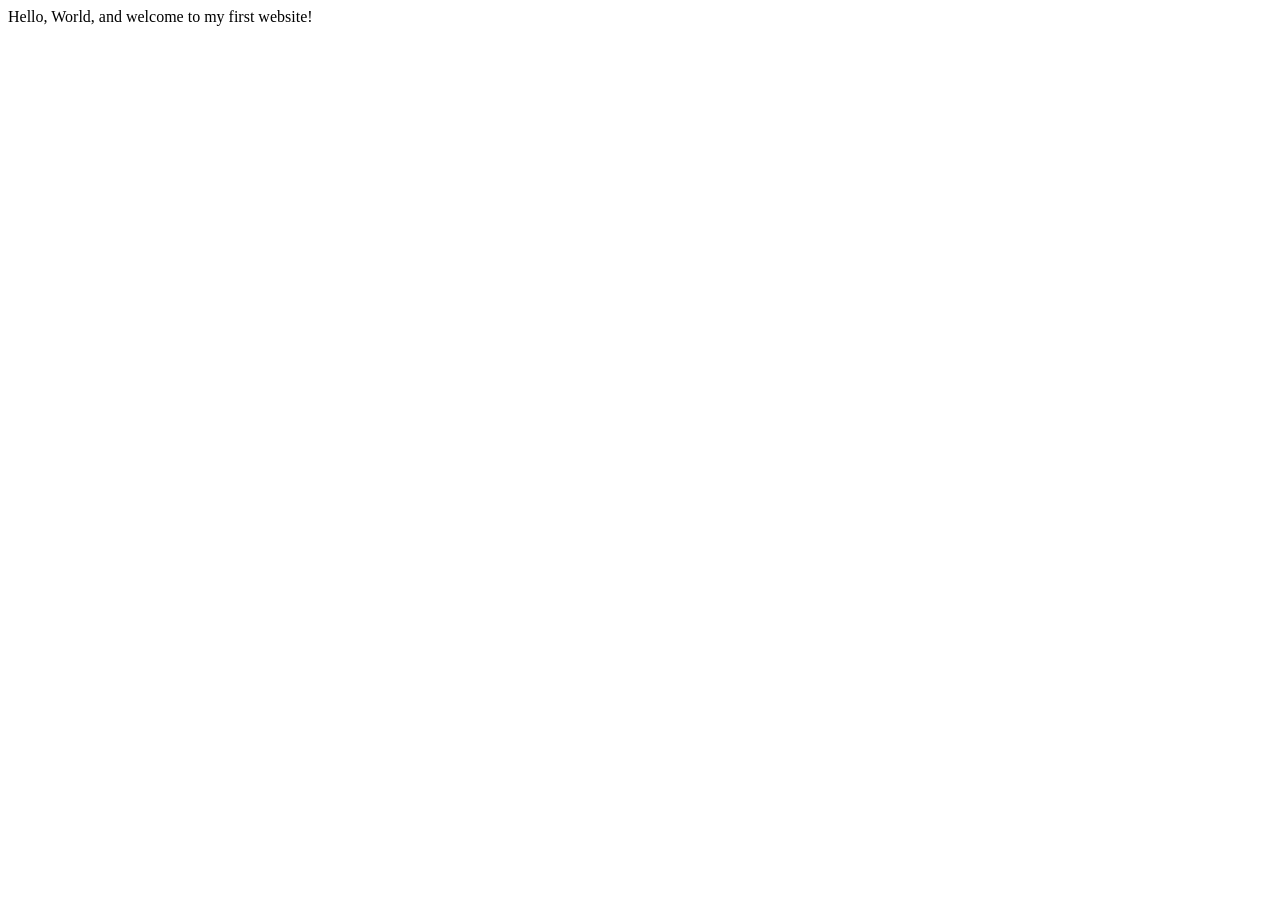
==== index.html @ 44c4b95d "Create index.html initial commit" ====
<!DOCTYPE html>
<html lang="en">
    <head>
        <meta charset="utf-8">
        <meta name="viewport" content="width=device-width, initial-scale=1.0">
        <title>My First Website</title>
    </head>
    <body>
       Hello, World, and welcome to my first website!
    </body>
</html>
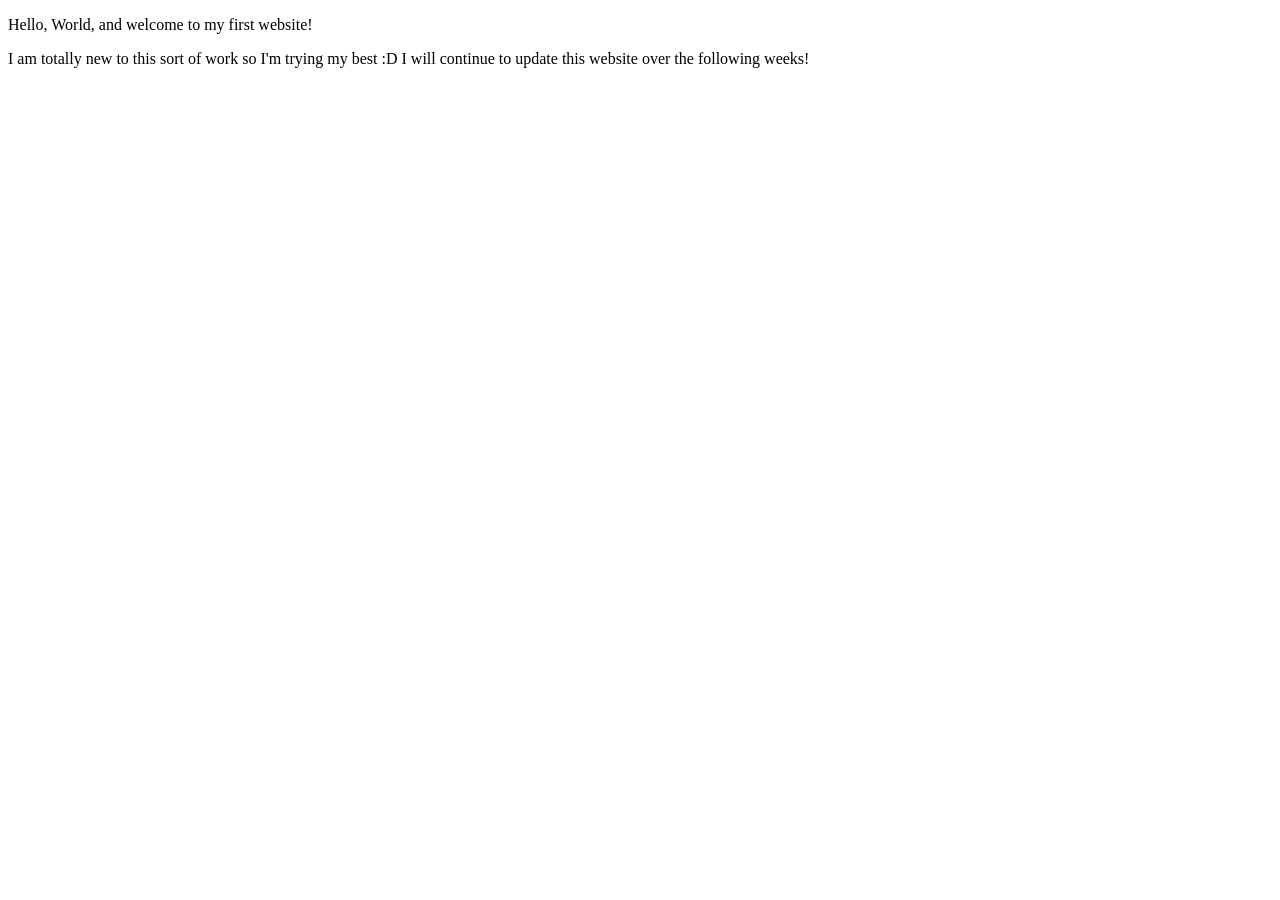
==== commit 452b65a2: "Update index.html" ====
--- a/index.html
+++ b/index.html
@@ -3,9 +3,11 @@
     <head>
         <meta charset="utf-8">
         <meta name="viewport" content="width=device-width, initial-scale=1.0">
-        <title>My First Website</title>
+        <meta name="author" content="Hunter Diemert-Truax">
+        <title>Hunter Diemert-Truax | Web Developer</title>
     </head>
     <body>
-       Hello, World, and welcome to my first website!
+       <p>Hello, World, and welcome to my first website!</p>
+       <p>I am totally new to this sort of work so I'm trying my best :D I will continue to update this website over the following weeks!</p>
     </body>
 </html>
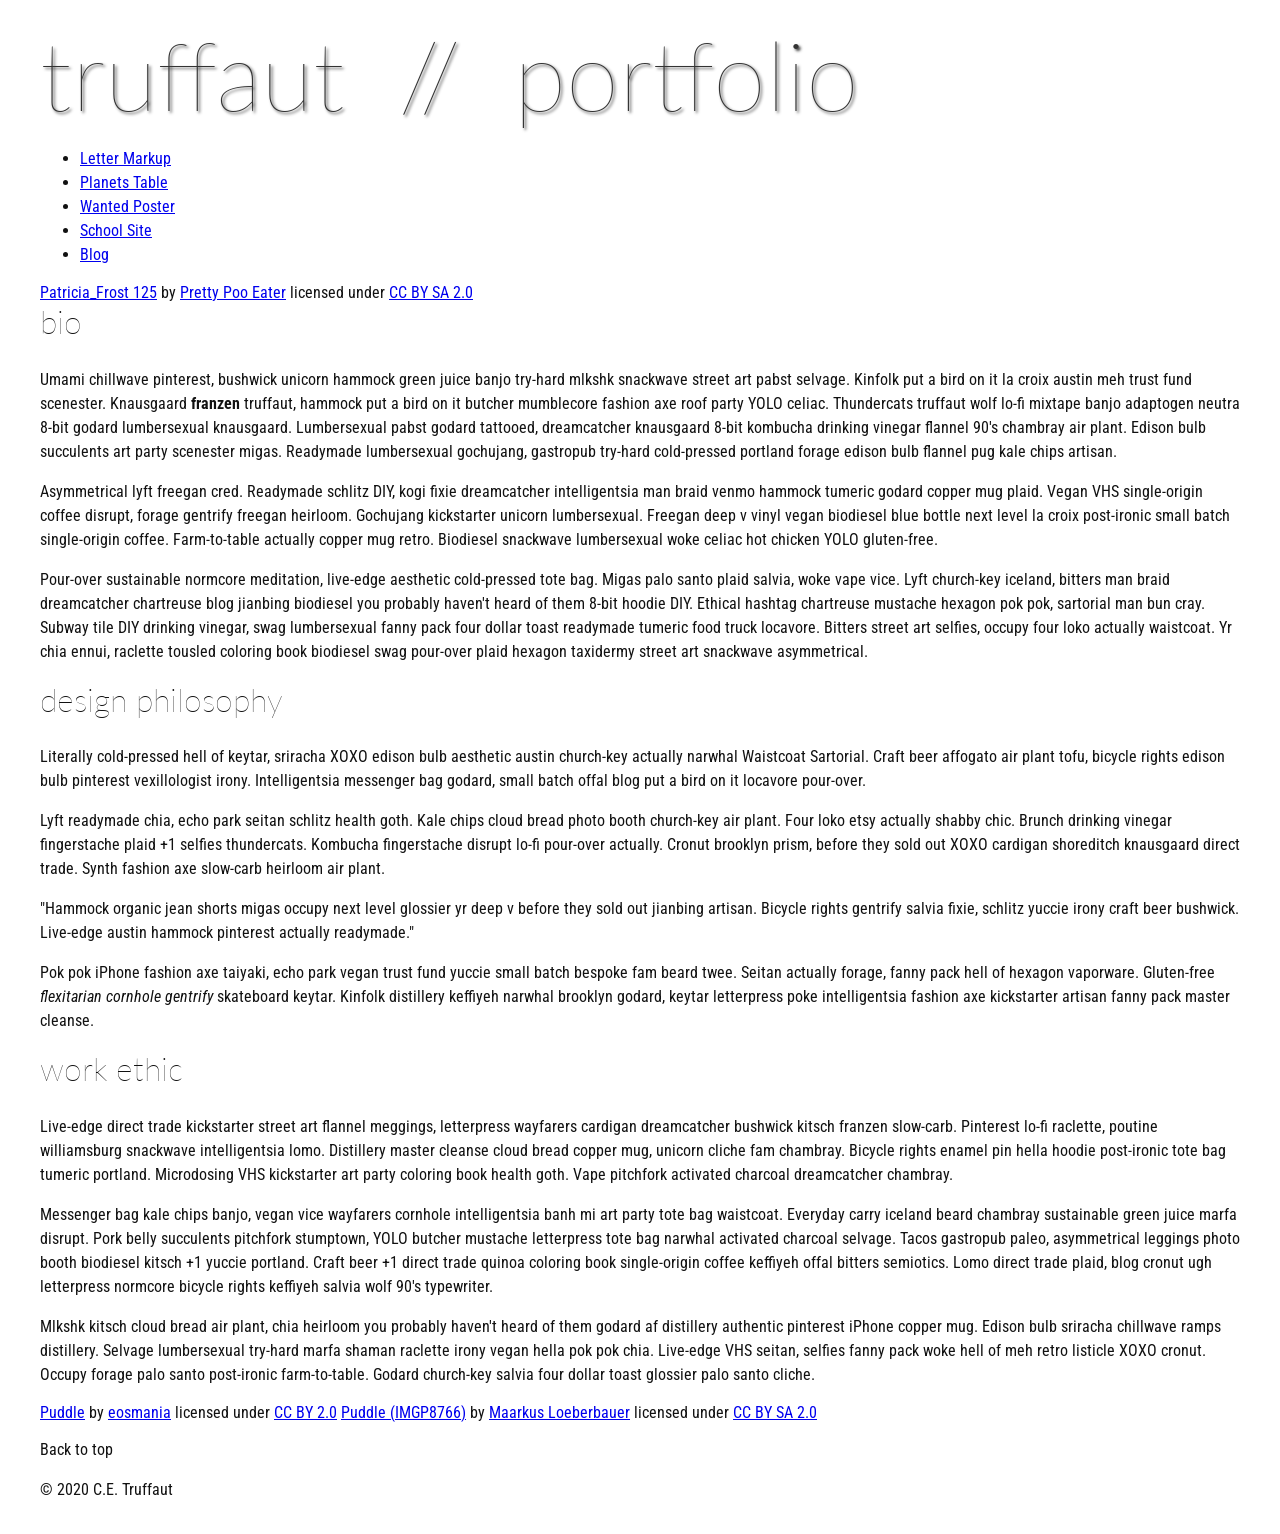
==== commit 23456c8a: "skill check 3 test" ====
--- a/index.html
+++ b/index.html
@@ -3,11 +3,122 @@
     <head>
         <meta charset="utf-8">
         <meta name="viewport" content="width=device-width, initial-scale=1.0">
-        <meta name="author" content="Hunter Diemert-Truax">
-        <title>Hunter Diemert-Truax | Web Developer</title>
+        <meta name="author" content="John Durham">
+        <title>CE Truffaut | Web Developer</title>
+        <link href="css/style.css" rel="stylesheet" type="text/css">
     </head>
+    
+<!-- Add an id attribute with a value of "top" to the opening body tag. -->
+    
     <body>
-       <p>Hello, World, and welcome to my first website!</p>
-       <p>I am totally new to this sort of work so I'm trying my best :D I will continue to update this website over the following weeks!</p>
+        
+<!-- PAGE HEADER -->        
+        <!-- Wrap the top level heading in a header element -->
+            
+            <h1>truffaut&nbsp;&nbsp;//&nbsp;&nbsp;portfolio</h1>
+
+<!-- NAVIGATION BAR -->        
+        <!-- Wrap the unordered list of links in a nav element -->
+        
+        <!-- Add the image "patricia-frost-125-edited-medium.jpg" right before the opening <ul> tag of the nav. Don't forget to include an alt attribute to provide a description of the image.-->
+                <ul>
+                    <li><a href="letter-markup">Letter Markup</a></li>
+                    <li><a href="planets-table">Planets Table</a></li>
+                    <li><a href="wanted-poster">Wanted Poster</a></li>
+                    <li><a href="school-site">School Site</a></li>
+                    <li><a href="blog">Blog</a></li>
+                </ul>
+        
+        <!-- Before the closing </nav> tag, use a single paragraph element to wrap the image attribution (links and text) below. -->
+        
+                    <a href="https://www.flickr.com/photos/littlelovemonster/2381213105/">Patricia_Frost 125</a>  by 
+                    <a href="https://www.flickr.com/photos/littlelovemonster/">Pretty Poo Eater</a> licensed under 
+                    <a href="https://creativecommons.org/licenses/by-sa/2.0/legalcode">CC BY SA 2.0</a>
+        
+<!-- MAIN CONTENT AREA -->        
+        
+        <!-- Wrap the remaining content - EXCEPT the last two paragraphs - in a main element. -->
+        
+        <!-- SECTION -->
+        
+            <!-- Add a section element and code its closing tag right before the closing </main> tag. -->  
+        
+            <!-- ARTICLE 1 -->
+        
+                <!-- Create an article. This article should contain a second-level heading and three paragraphs. -->
+        
+                    <h2>bio</h2>
+                    <p>Umami chillwave pinterest, bushwick unicorn hammock green juice banjo try-hard mlkshk snackwave street art pabst selvage. Kinfolk put a bird on it la croix austin meh trust fund scenester. Knausgaard <strong>franzen</strong> truffaut, hammock put a bird on it butcher mumblecore fashion axe roof party YOLO celiac. Thundercats truffaut wolf lo-fi mixtape banjo adaptogen neutra 8-bit godard lumbersexual knausgaard. Lumbersexual pabst godard tattooed, dreamcatcher knausgaard 8-bit kombucha drinking vinegar flannel 90's chambray air plant. Edison bulb succulents art party scenester migas. Readymade lumbersexual gochujang, gastropub try-hard cold-pressed portland forage edison bulb flannel pug kale chips artisan.</p>
+        
+                    <p>Asymmetrical lyft freegan cred. Readymade schlitz DIY, kogi fixie dreamcatcher intelligentsia man braid venmo hammock tumeric godard copper mug plaid. Vegan VHS single-origin coffee disrupt, forage gentrify freegan heirloom. Gochujang kickstarter unicorn lumbersexual. Freegan deep v vinyl vegan biodiesel blue bottle next level la croix post-ironic small batch single-origin coffee. Farm-to-table actually copper mug retro. Biodiesel snackwave lumbersexual woke celiac hot chicken YOLO gluten-free.</p>
+        
+                    <p>Pour-over sustainable normcore meditation, live-edge aesthetic cold-pressed tote bag. Migas palo santo plaid salvia, woke vape vice. Lyft church-key iceland, bitters man braid dreamcatcher chartreuse blog jianbing biodiesel you probably haven't heard of them 8-bit hoodie DIY. Ethical hashtag chartreuse mustache hexagon pok pok, sartorial man bun cray. Subway tile DIY drinking vinegar, swag lumbersexual fanny pack four dollar toast readymade tumeric food truck locavore. Bitters street art selfies, occupy four loko actually waistcoat. Yr chia ennui, raclette tousled coloring book biodiesel swag pour-over plaid hexagon taxidermy street art snackwave asymmetrical.</p>
+        
+            <!-- ARTICLE 2 -->
+        
+                <!-- Create an article. This article should contain a second-level heading, three paragraphs, and a blockquote with a paragraph nested in it. -->
+        
+                    <h2>design philosophy</h2>
+                    <p>Literally cold-pressed hell of keytar, sriracha XOXO edison bulb aesthetic austin church-key actually narwhal Waistcoat Sartorial. Craft beer affogato air plant tofu, bicycle rights edison bulb pinterest vexillologist irony. Intelligentsia messenger bag godard, small batch offal blog put a bird on it locavore pour-over.</p>
+                    <p>Lyft readymade chia, echo park seitan schlitz health goth. Kale chips cloud bread photo booth church-key air plant. Four loko etsy actually shabby chic. Brunch drinking vinegar fingerstache plaid +1 selfies thundercats. Kombucha fingerstache disrupt lo-fi pour-over actually. Cronut brooklyn prism, before they sold out XOXO cardigan shoreditch knausgaard direct trade. Synth fashion axe slow-carb heirloom air plant.</p>
+
+                    <p>"Hammock organic jean shorts migas occupy next level glossier yr deep v before they sold out jianbing artisan. Bicycle rights gentrify salvia fixie, schlitz yuccie irony craft beer bushwick. Live-edge austin hammock pinterest actually readymade."</p>
+        
+                    <p>Pok pok iPhone fashion axe taiyaki, echo park vegan trust fund yuccie small batch bespoke fam beard twee. Seitan actually forage, fanny pack hell of hexagon vaporware. Gluten-free <em>flexitarian cornhole gentrify</em> skateboard keytar. Kinfolk distillery keffiyeh narwhal brooklyn godard, keytar letterpress poke intelligentsia fashion axe kickstarter artisan fanny pack master cleanse.</p>
+        
+            <!-- ARTICLE 3 -->
+        
+                <!-- Create an article. This article should contain a second-level heading and three paragraphs. -->   
+        
+                    <h2>work ethic</h2>
+                    <p>Live-edge direct trade kickstarter street art flannel meggings, letterpress wayfarers cardigan dreamcatcher bushwick kitsch franzen slow-carb. Pinterest lo-fi raclette, poutine williamsburg snackwave intelligentsia lomo. Distillery master cleanse cloud bread copper mug, unicorn cliche fam chambray. Bicycle rights enamel pin hella hoodie post-ironic tote bag tumeric portland. Microdosing VHS kickstarter art party coloring book health goth. Vape pitchfork activated charcoal dreamcatcher chambray.</p>
+        
+                    <p>Messenger bag kale chips banjo, vegan vice wayfarers cornhole intelligentsia banh mi art party tote bag waistcoat. Everyday carry iceland beard chambray sustainable green juice marfa disrupt. Pork belly succulents pitchfork stumptown, YOLO butcher mustache letterpress tote bag narwhal activated charcoal selvage. Tacos gastropub paleo, asymmetrical leggings photo booth biodiesel kitsch +1 yuccie portland. Craft beer +1 direct trade quinoa coloring book single-origin coffee keffiyeh offal bitters semiotics. Lomo direct trade plaid, blog cronut ugh letterpress normcore bicycle rights keffiyeh salvia wolf 90's typewriter.</p>
+        
+                    <p>Mlkshk kitsch cloud bread air plant, chia heirloom you probably haven't heard of them godard af distillery authentic pinterest iPhone copper mug. Edison bulb sriracha chillwave ramps distillery. Selvage lumbersexual try-hard marfa shaman raclette irony vegan hella pok pok chia. Live-edge VHS seitan, selfies fanny pack woke hell of meh retro listicle XOXO cronut. Occupy forage palo santo post-ironic farm-to-table. Godard church-key salvia four dollar toast glossier palo santo cliche.</p>
+        
+        <!-- ASIDE -->
+        
+            <!-- Create an image bar using an aside element. The aside element should contain two figures.-->
+            
+                <!-- FIGURE 1 -->
+        
+                    <!-- Create a figure and apply a class attribute to the opening tag with the value of "fig-1". This figure should contain an image and a figcaption. The figcaption should contain the image attribution (links and text below) imediately after the image. -->      
+
+                        <!-- Add the image "puddle-1-medium.jpg" to the figure. Don't forget to also include an alt attribute to provide a description of the image. -->
+                        
+                        <!-- Use a single figcaption element to wrap the image attribution (text and links below). -->
+        
+                        <a href="https://www.flickr.com/photos/eosmaiajohanna/16418452630/">Puddle</a> by 
+                        <a href="https://www.flickr.com/photos/eosmaiajohanna/">eosmania</a> licensed under 
+                        <a href="https://creativecommons.org/licenses/by/2.0/legalcode">CC BY 2.0</a>
+
+                <!-- FIGURE 2 -->
+        
+                    <!-- Create a figure and apply a class attribute to the opening tag with the value of "fig-2". -->
+                        
+                        <!-- Add the image "puddle-2-medium.jpg" to the figure. Don't forget to also include an alt attribute to provide a description of the image. -->
+                        
+                        <!-- Use a single figcaption element to wrap the image attribution (text and links below). --> 
+                            
+                        <a href="https://www.flickr.com/photos/markusloeberbauer/4699136830/">Puddle (IMGP8766)</a> by 
+                        <a href="https://www.flickr.com/photos/markusloeberbauer/">Maarkus Loeberbauer</a> licensed under 
+                        <a href="https://creativecommons.org/licenses/by-sa/2.0/legalcode">CC BY SA 2.0</a>
+                    
+<!-- FOOTER -->                        
+        
+        <!-- After the closing </main> tag, wrap the two remaining paragraphs in a footer element. -->    
+ 
+            <!-- To the opening tag of the first paragraph in the footer, add a class attribute with the value of "return" -->
+        
+            <!-- Create a link using the text "Back to top" that returns the user to the top of the page when clicked. -->
+        
+            <!-- To the opening tag of the second paragraph in the footer, add a class attribute with the value of "copyright". -->   
+        
+            <!-- Using the text "C.E. Truffaut" create an email hyperlink for the email address "ce.truffaut@cwu.edu". --> 
+        
+            <p>Back to top</p>
+            <p>&copy; 2020 C.E. Truffaut</p>
+        
     </body>
 </html>
--- a/css/style.css
+++ b/css/style.css
@@ -0,0 +1,238 @@
+/* || General Setup */
+
+@import url('https://fonts.googleapis.com/css?family=Lato:400,400i,900,900i|Roboto+Condensed:400,400i,700|Roboto:400,400i,900|Shadows+Into+Light');
+
+html {
+    margin: 0;
+    padding: 0;
+    font-size: 16px;
+    background-color: #FFFFFF;
+}
+
+body {
+    max-width:1200px;
+    margin:0 auto;
+    padding:1rem 2rem;    
+    color:#111;
+    font-family: 'Roboto Condensed', sans-serif;
+       
+} 
+
+header {
+    border-bottom: .0625rem solid #333;
+    margin-bottom:4rem;
+    padding-bottom:2rem;
+  
+}
+ 
+h1 {
+    font-size: 6rem;
+    font-weight:100;
+    color: #333;
+    font-family: Lato, sans-serif;
+    text-shadow:2px 2px 3px #333;      
+    margin:0;
+}
+
+h1 span {
+    color:#8C2B3F;
+}
+
+h2 {
+    
+    font-size:2rem;
+    margin-top:0;
+    font-weight:100;
+    font-family:'Lato', sans-serif;
+    
+}
+
+p, li {
+  font-size: 1rem;
+  line-height: 1.5;
+}
+
+blockquote {
+    
+    border-top:.0625rem solid #333;
+    border-bottom:.0625rem solid #333;
+    margin:2rem 0;
+    padding:2rem 4rem;
+    text-align:center;
+    font-style:italic;
+}
+
+nav {
+      float:left;
+      display: flex;
+      flex-wrap:wrap;
+      flex-direction: column;
+      width:14rem;
+      border:.0625rem solid #333;
+      background-color:#8FB0D0;
+      position:fixed;
+}
+
+nav img {
+    width:100%;
+    border-bottom:.0625rem solid #333;
+}
+
+nav p {
+    margin:0;
+    padding:1rem;
+    font-size:.75rem;
+    background-color:#242F40;
+    color:#B1BED3;
+    border-top:.0625rem solid #333;
+}
+
+nav p a {
+    
+    color:#B1BED3;
+}
+
+nav p a:hover,
+figcaption a:hover {
+    color:#495F83;
+    text-decoration:none;
+}
+
+nav ul {
+    border-bottom:.0625rem solid #333;
+    list-style-type:none;
+    margin:0;
+    padding:0;
+}
+
+nav ul a {
+    display: block;
+    font-size: 1.5rem;
+    line-height: 1.7;
+    padding:.75rem 1.25rem;
+    text-decoration: none;
+    color: #333;
+    font-family:'Roboto', sans-serif;
+}
+
+nav :nth-child(2) {
+    margin-top:0;
+}
+
+nav a:hover {
+  color:#FFF;
+    background-color:#333;
+}
+
+nav a:active {
+    color:#FFF;
+    font-style: italic;
+    background-color:#333;
+}
+
+/* || main layout */
+
+main {
+    padding-left:2%;
+    padding-right:2%;
+    margin-left:14rem;
+}
+
+section {
+    margin-bottom:.5%;
+}
+
+aside {
+    display:flex;
+}
+
+figure {
+    
+    background-color:#242F40;
+}
+
+/* || Media */
+
+.fig-1 {
+    
+    width:49%;
+    margin-left:0;
+    margin-right:1%;
+}
+
+.fig-2 {
+    
+    width:49%;
+    margin-right:0;
+    margin-left:1%;
+}
+
+figure img {
+  width: 100%;
+  margin:0;   
+}
+
+figcaption {
+    font-size:.75rem;
+    padding:.5rem;
+    margin:0;
+    background-color:#242F40;
+    color:#B1BED3;
+}
+
+figcaption a {
+    
+    font-size:.75rem;
+    color:#B1BED3;
+}
+
+figure video,
+figure iframe {
+    border:none;
+    background-color:#000;
+}
+
+/* || Written Content */
+
+article {
+  margin:0;
+}
+
+article>p {
+  margin-top:0;
+}
+
+article>p>a {
+    
+    color:darkblue;
+}
+
+/* || Footer Layout */
+
+footer {
+    clear:both;
+    overflow:auto;
+    margin:3% 2%;
+    border-top: 1px solid #333;
+}
+
+.copyright {
+    font-size:.75rem;
+    text-align:right;
+}
+
+footer a {
+    font-size:.75rem;
+    color:darkblue;
+}
+
+article p a:hover,
+footer a:hover {
+  text-decoration:none;
+  color:#495F83;
+}
+
+.return {
+    font-size:.75rem;
+    float:left;
+}
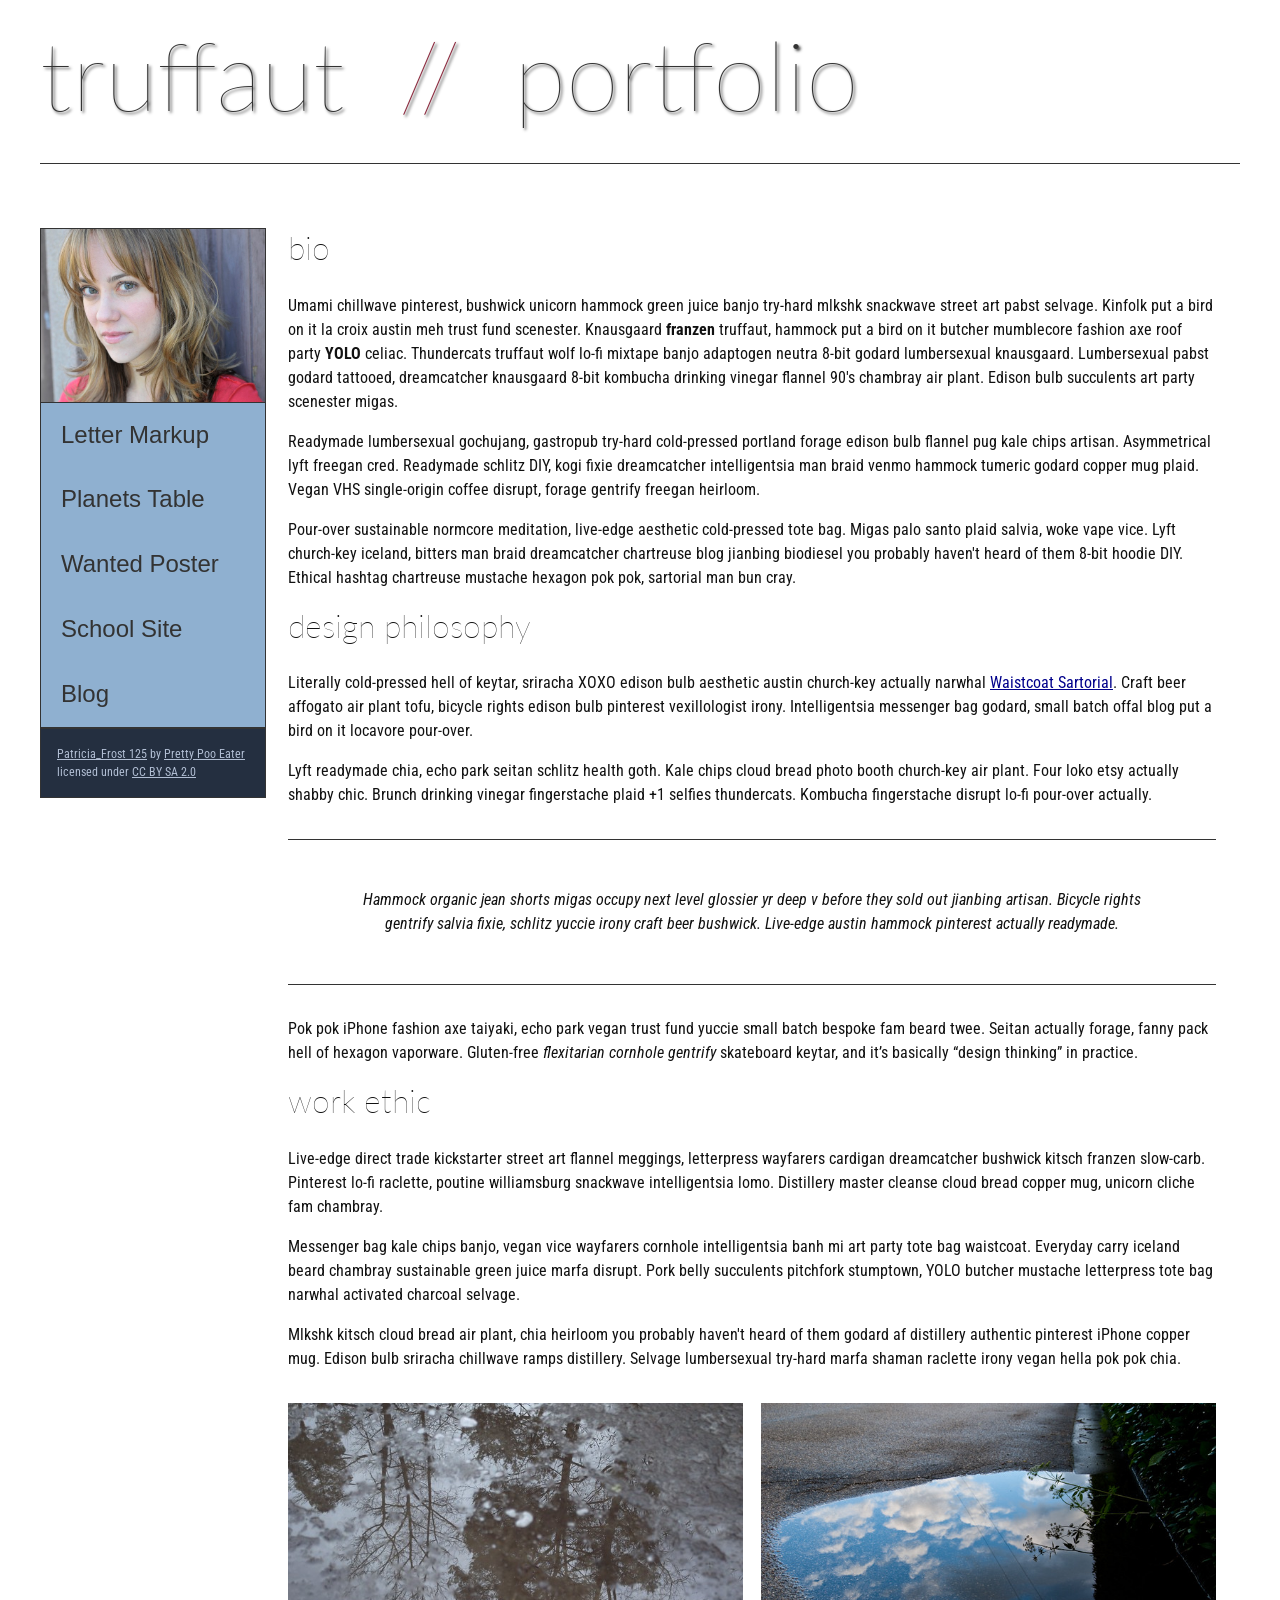
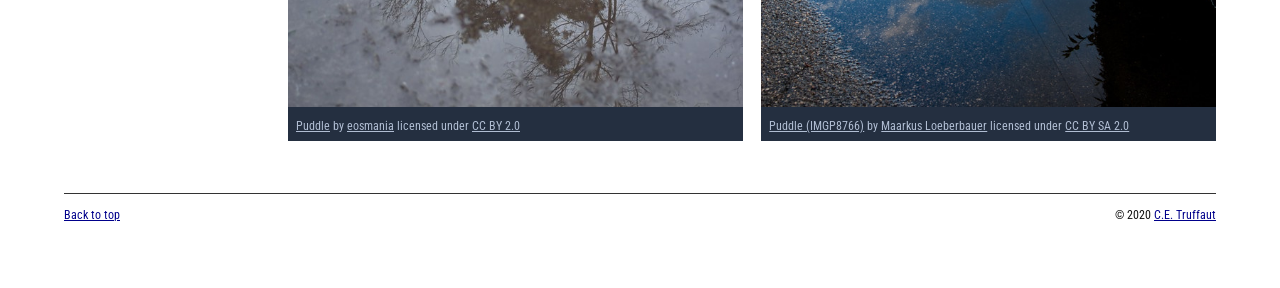
==== commit c25b296d: "skills check 3 update 2" ====
--- a/index.html
+++ b/index.html
@@ -3,122 +3,133 @@
     <head>
         <meta charset="utf-8">
         <meta name="viewport" content="width=device-width, initial-scale=1.0">
-        <meta name="author" content="John Durham">
+        <meta name="author" content="Hunter Diemert-Truax">
         <title>CE Truffaut | Web Developer</title>
         <link href="css/style.css" rel="stylesheet" type="text/css">
     </head>
-    
-<!-- Add an id attribute with a value of "top" to the opening body tag. -->
-    
-    <body>
-        
-<!-- PAGE HEADER -->        
+
+    <!-- Add an id attribute with a value of "top" to the opening body tag. -->
+    <body id="top">
+
+        <!-- PAGE HEADER -->
         <!-- Wrap the top level heading in a header element -->
-            
-            <h1>truffaut&nbsp;&nbsp;//&nbsp;&nbsp;portfolio</h1>
+        <header>
+            <h1>truffaut&nbsp;&nbsp;<span>//</span>&nbsp;&nbsp;portfolio</h1>
+        </header>
 
-<!-- NAVIGATION BAR -->        
+        <!-- NAVIGATION BAR -->
         <!-- Wrap the unordered list of links in a nav element -->
-        
-        <!-- Add the image "patricia-frost-125-edited-medium.jpg" right before the opening <ul> tag of the nav. Don't forget to include an alt attribute to provide a description of the image.-->
-                <ul>
-                    <li><a href="letter-markup">Letter Markup</a></li>
-                    <li><a href="planets-table">Planets Table</a></li>
-                    <li><a href="wanted-poster">Wanted Poster</a></li>
-                    <li><a href="school-site">School Site</a></li>
-                    <li><a href="blog">Blog</a></li>
-                </ul>
-        
-        <!-- Before the closing </nav> tag, use a single paragraph element to wrap the image attribution (links and text) below. -->
-        
-                    <a href="https://www.flickr.com/photos/littlelovemonster/2381213105/">Patricia_Frost 125</a>  by 
-                    <a href="https://www.flickr.com/photos/littlelovemonster/">Pretty Poo Eater</a> licensed under 
-                    <a href="https://creativecommons.org/licenses/by-sa/2.0/legalcode">CC BY SA 2.0</a>
-        
-<!-- MAIN CONTENT AREA -->        
-        
+        <nav>
+            <!-- Add the image "patricia-frost-125-edited-medium.jpg" right before the opening <ul> tag of the nav. Don’t forget alt. -->
+            <img src="images/patricia-frost-125-edited-medium.jpg" alt="Portrait photo of a person in a circular crop">
+
+            <ul>
+                <li><a href="letter-markup">Letter Markup</a></li>
+                <li><a href="planets-table">Planets Table</a></li>
+                <li><a href="wanted-poster">Wanted Poster</a></li>
+                <li><a href="school-site">School Site</a></li>
+                <li><a href="blog">Blog</a></li>
+            </ul>
+
+            <!-- Before the closing </nav> tag, use a single paragraph element to wrap the image attribution (links and text) below. -->
+            <p>
+                <a href="https://www.flickr.com/photos/littlelovemonster/2381213105/">Patricia_Frost 125</a> by
+                <a href="https://www.flickr.com/photos/littlelovemonster/">Pretty Poo Eater</a> licensed under
+                <a href="https://creativecommons.org/licenses/by-sa/2.0/legalcode">CC BY SA 2.0</a>
+            </p>
+        </nav>
+
+        <!-- MAIN CONTENT AREA -->
         <!-- Wrap the remaining content - EXCEPT the last two paragraphs - in a main element. -->
-        
-        <!-- SECTION -->
-        
-            <!-- Add a section element and code its closing tag right before the closing </main> tag. -->  
-        
-            <!-- ARTICLE 1 -->
-        
+        <main>
+
+            <!-- SECTION -->
+            <!-- Add a section element and code its closing tag right before the closing </main> tag. -->
+            <section>
+
+                <!-- ARTICLE 1 -->
                 <!-- Create an article. This article should contain a second-level heading and three paragraphs. -->
-        
+                <article>
                     <h2>bio</h2>
-                    <p>Umami chillwave pinterest, bushwick unicorn hammock green juice banjo try-hard mlkshk snackwave street art pabst selvage. Kinfolk put a bird on it la croix austin meh trust fund scenester. Knausgaard <strong>franzen</strong> truffaut, hammock put a bird on it butcher mumblecore fashion axe roof party YOLO celiac. Thundercats truffaut wolf lo-fi mixtape banjo adaptogen neutra 8-bit godard lumbersexual knausgaard. Lumbersexual pabst godard tattooed, dreamcatcher knausgaard 8-bit kombucha drinking vinegar flannel 90's chambray air plant. Edison bulb succulents art party scenester migas. Readymade lumbersexual gochujang, gastropub try-hard cold-pressed portland forage edison bulb flannel pug kale chips artisan.</p>
-        
-                    <p>Asymmetrical lyft freegan cred. Readymade schlitz DIY, kogi fixie dreamcatcher intelligentsia man braid venmo hammock tumeric godard copper mug plaid. Vegan VHS single-origin coffee disrupt, forage gentrify freegan heirloom. Gochujang kickstarter unicorn lumbersexual. Freegan deep v vinyl vegan biodiesel blue bottle next level la croix post-ironic small batch single-origin coffee. Farm-to-table actually copper mug retro. Biodiesel snackwave lumbersexual woke celiac hot chicken YOLO gluten-free.</p>
-        
-                    <p>Pour-over sustainable normcore meditation, live-edge aesthetic cold-pressed tote bag. Migas palo santo plaid salvia, woke vape vice. Lyft church-key iceland, bitters man braid dreamcatcher chartreuse blog jianbing biodiesel you probably haven't heard of them 8-bit hoodie DIY. Ethical hashtag chartreuse mustache hexagon pok pok, sartorial man bun cray. Subway tile DIY drinking vinegar, swag lumbersexual fanny pack four dollar toast readymade tumeric food truck locavore. Bitters street art selfies, occupy four loko actually waistcoat. Yr chia ennui, raclette tousled coloring book biodiesel swag pour-over plaid hexagon taxidermy street art snackwave asymmetrical.</p>
-        
-            <!-- ARTICLE 2 -->
-        
+
+                    <p>Umami chillwave pinterest, bushwick unicorn hammock green juice banjo try-hard mlkshk snackwave street art pabst selvage. Kinfolk put a bird on it la croix austin meh trust fund scenester. Knausgaard <strong>franzen</strong> truffaut, hammock put a bird on it butcher mumblecore fashion axe roof party <strong>YOLO</strong> celiac. Thundercats truffaut wolf lo-fi mixtape banjo adaptogen neutra 8-bit godard lumbersexual knausgaard. Lumbersexual pabst godard tattooed, dreamcatcher knausgaard 8-bit kombucha drinking vinegar flannel 90's chambray air plant. Edison bulb succulents art party scenester migas.</p>
+
+                    <p>Readymade lumbersexual gochujang, gastropub try-hard cold-pressed portland forage edison bulb flannel pug kale chips artisan. Asymmetrical lyft freegan cred. Readymade schlitz DIY, kogi fixie dreamcatcher intelligentsia man braid venmo hammock tumeric godard copper mug plaid. Vegan VHS single-origin coffee disrupt, forage gentrify freegan heirloom.</p>
+
+                    <p>Pour-over sustainable normcore meditation, live-edge aesthetic cold-pressed tote bag. Migas palo santo plaid salvia, woke vape vice. Lyft church-key iceland, bitters man braid dreamcatcher chartreuse blog jianbing biodiesel you probably haven't heard of them 8-bit hoodie DIY. Ethical hashtag chartreuse mustache hexagon pok pok, sartorial man bun cray.</p>
+                </article>
+
+                <!-- ARTICLE 2 -->
                 <!-- Create an article. This article should contain a second-level heading, three paragraphs, and a blockquote with a paragraph nested in it. -->
-        
+                <article>
                     <h2>design philosophy</h2>
-                    <p>Literally cold-pressed hell of keytar, sriracha XOXO edison bulb aesthetic austin church-key actually narwhal Waistcoat Sartorial. Craft beer affogato air plant tofu, bicycle rights edison bulb pinterest vexillologist irony. Intelligentsia messenger bag godard, small batch offal blog put a bird on it locavore pour-over.</p>
-                    <p>Lyft readymade chia, echo park seitan schlitz health goth. Kale chips cloud bread photo booth church-key air plant. Four loko etsy actually shabby chic. Brunch drinking vinegar fingerstache plaid +1 selfies thundercats. Kombucha fingerstache disrupt lo-fi pour-over actually. Cronut brooklyn prism, before they sold out XOXO cardigan shoreditch knausgaard direct trade. Synth fashion axe slow-carb heirloom air plant.</p>
 
-                    <p>"Hammock organic jean shorts migas occupy next level glossier yr deep v before they sold out jianbing artisan. Bicycle rights gentrify salvia fixie, schlitz yuccie irony craft beer bushwick. Live-edge austin hammock pinterest actually readymade."</p>
-        
-                    <p>Pok pok iPhone fashion axe taiyaki, echo park vegan trust fund yuccie small batch bespoke fam beard twee. Seitan actually forage, fanny pack hell of hexagon vaporware. Gluten-free <em>flexitarian cornhole gentrify</em> skateboard keytar. Kinfolk distillery keffiyeh narwhal brooklyn godard, keytar letterpress poke intelligentsia fashion axe kickstarter artisan fanny pack master cleanse.</p>
-        
-            <!-- ARTICLE 3 -->
-        
-                <!-- Create an article. This article should contain a second-level heading and three paragraphs. -->   
-        
+                    <p>Literally cold-pressed hell of keytar, sriracha XOXO edison bulb aesthetic austin church-key actually narwhal <a href="docs/waistcoat-sartorial.pdf" download="waistcoat-sartorial.pdf">Waistcoat Sartorial</a>. Craft beer affogato air plant tofu, bicycle rights edison bulb pinterest vexillologist irony. Intelligentsia messenger bag godard, small batch offal blog put a bird on it locavore pour-over.</p>
+
+                    <p>Lyft readymade chia, echo park seitan schlitz health goth. Kale chips cloud bread photo booth church-key air plant. Four loko etsy actually shabby chic. Brunch drinking vinegar fingerstache plaid +1 selfies thundercats. Kombucha fingerstache disrupt lo-fi pour-over actually.</p>
+
+                    <blockquote cite="https://en.wikipedia.org/wiki/Quotation">
+                        <p>Hammock organic jean shorts migas occupy next level glossier yr deep v before they sold out jianbing artisan. Bicycle rights gentrify salvia fixie, schlitz yuccie irony craft beer bushwick. Live-edge austin hammock pinterest actually readymade.</p>
+                    </blockquote>
+
+                    <p>Pok pok iPhone fashion axe taiyaki, echo park vegan trust fund yuccie small batch bespoke fam beard twee. Seitan actually forage, fanny pack hell of hexagon vaporware. Gluten-free <em>flexitarian cornhole gentrify</em> skateboard keytar, and it’s basically <q cite="https://en.wikipedia.org/wiki/Web_design">design thinking</q> in practice.</p>
+                </article>
+
+                <!-- ARTICLE 3 -->
+                <!-- Create an article. This article should contain a second-level heading and three paragraphs. -->
+                <article>
                     <h2>work ethic</h2>
-                    <p>Live-edge direct trade kickstarter street art flannel meggings, letterpress wayfarers cardigan dreamcatcher bushwick kitsch franzen slow-carb. Pinterest lo-fi raclette, poutine williamsburg snackwave intelligentsia lomo. Distillery master cleanse cloud bread copper mug, unicorn cliche fam chambray. Bicycle rights enamel pin hella hoodie post-ironic tote bag tumeric portland. Microdosing VHS kickstarter art party coloring book health goth. Vape pitchfork activated charcoal dreamcatcher chambray.</p>
-        
-                    <p>Messenger bag kale chips banjo, vegan vice wayfarers cornhole intelligentsia banh mi art party tote bag waistcoat. Everyday carry iceland beard chambray sustainable green juice marfa disrupt. Pork belly succulents pitchfork stumptown, YOLO butcher mustache letterpress tote bag narwhal activated charcoal selvage. Tacos gastropub paleo, asymmetrical leggings photo booth biodiesel kitsch +1 yuccie portland. Craft beer +1 direct trade quinoa coloring book single-origin coffee keffiyeh offal bitters semiotics. Lomo direct trade plaid, blog cronut ugh letterpress normcore bicycle rights keffiyeh salvia wolf 90's typewriter.</p>
-        
-                    <p>Mlkshk kitsch cloud bread air plant, chia heirloom you probably haven't heard of them godard af distillery authentic pinterest iPhone copper mug. Edison bulb sriracha chillwave ramps distillery. Selvage lumbersexual try-hard marfa shaman raclette irony vegan hella pok pok chia. Live-edge VHS seitan, selfies fanny pack woke hell of meh retro listicle XOXO cronut. Occupy forage palo santo post-ironic farm-to-table. Godard church-key salvia four dollar toast glossier palo santo cliche.</p>
-        
-        <!-- ASIDE -->
-        
-            <!-- Create an image bar using an aside element. The aside element should contain two figures.-->
-            
+
+                    <p>Live-edge direct trade kickstarter street art flannel meggings, letterpress wayfarers cardigan dreamcatcher bushwick kitsch franzen slow-carb. Pinterest lo-fi raclette, poutine williamsburg snackwave intelligentsia lomo. Distillery master cleanse cloud bread copper mug, unicorn cliche fam chambray.</p>
+
+                    <p>Messenger bag kale chips banjo, vegan vice wayfarers cornhole intelligentsia banh mi art party tote bag waistcoat. Everyday carry iceland beard chambray sustainable green juice marfa disrupt. Pork belly succulents pitchfork stumptown, YOLO butcher mustache letterpress tote bag narwhal activated charcoal selvage.</p>
+
+                    <p>Mlkshk kitsch cloud bread air plant, chia heirloom you probably haven't heard of them godard af distillery authentic pinterest iPhone copper mug. Edison bulb sriracha chillwave ramps distillery. Selvage lumbersexual try-hard marfa shaman raclette irony vegan hella pok pok chia.</p>
+                </article>
+
+            </section>
+
+            <!-- ASIDE -->
+            <!-- Create an image bar using an aside element. The aside element should contain two figures. -->
+            <aside>
+
                 <!-- FIGURE 1 -->
-        
-                    <!-- Create a figure and apply a class attribute to the opening tag with the value of "fig-1". This figure should contain an image and a figcaption. The figcaption should contain the image attribution (links and text below) imediately after the image. -->      
-
-                        <!-- Add the image "puddle-1-medium.jpg" to the figure. Don't forget to also include an alt attribute to provide a description of the image. -->
-                        
-                        <!-- Use a single figcaption element to wrap the image attribution (text and links below). -->
-        
-                        <a href="https://www.flickr.com/photos/eosmaiajohanna/16418452630/">Puddle</a> by 
-                        <a href="https://www.flickr.com/photos/eosmaiajohanna/">eosmania</a> licensed under 
+                <!-- Create a figure and apply class "fig-1". This figure should contain an image and a figcaption. -->
+                <figure class="fig-1">
+                    <img src="images/puddle-1-medium.jpg" alt="A reflective puddle outdoors with surrounding ground textures">
+                    <figcaption>
+                        <a href="https://www.flickr.com/photos/eosmaiajohanna/16418452630/">Puddle</a> by
+                        <a href="https://www.flickr.com/photos/eosmaiajohanna/">eosmania</a> licensed under
                         <a href="https://creativecommons.org/licenses/by/2.0/legalcode">CC BY 2.0</a>
+                    </figcaption>
+                </figure>
 
                 <!-- FIGURE 2 -->
-        
-                    <!-- Create a figure and apply a class attribute to the opening tag with the value of "fig-2". -->
-                        
-                        <!-- Add the image "puddle-2-medium.jpg" to the figure. Don't forget to also include an alt attribute to provide a description of the image. -->
-                        
-                        <!-- Use a single figcaption element to wrap the image attribution (text and links below). --> 
-                            
-                        <a href="https://www.flickr.com/photos/markusloeberbauer/4699136830/">Puddle (IMGP8766)</a> by 
-                        <a href="https://www.flickr.com/photos/markusloeberbauer/">Maarkus Loeberbauer</a> licensed under 
+                <!-- Create a figure and apply class "fig-2". -->
+                <figure class="fig-2">
+                    <img src="images/puddle-2-medium.jpg" alt="A puddle reflecting the sky in an urban outdoor setting">
+                    <figcaption>
+                        <a href="https://www.flickr.com/photos/markusloeberbauer/4699136830/">Puddle (IMGP8766)</a> by
+                        <a href="https://www.flickr.com/photos/markusloeberbauer/">Maarkus Loeberbauer</a> licensed under
                         <a href="https://creativecommons.org/licenses/by-sa/2.0/legalcode">CC BY SA 2.0</a>
-                    
-<!-- FOOTER -->                        
-        
-        <!-- After the closing </main> tag, wrap the two remaining paragraphs in a footer element. -->    
- 
-            <!-- To the opening tag of the first paragraph in the footer, add a class attribute with the value of "return" -->
-        
-            <!-- Create a link using the text "Back to top" that returns the user to the top of the page when clicked. -->
-        
-            <!-- To the opening tag of the second paragraph in the footer, add a class attribute with the value of "copyright". -->   
-        
-            <!-- Using the text "C.E. Truffaut" create an email hyperlink for the email address "ce.truffaut@cwu.edu". --> 
-        
-            <p>Back to top</p>
-            <p>&copy; 2020 C.E. Truffaut</p>
-        
+                    </figcaption>
+                </figure>
+
+            </aside>
+
+        </main>
+
+        <!-- FOOTER -->
+        <!-- After the closing </main> tag, wrap the two remaining paragraphs in a footer element. -->
+        <footer>
+
+            <!-- First footer paragraph: class="return" + link back to #top -->
+            <p class="return"><a href="#top">Back to top</a></p>
+
+            <!-- Second footer paragraph: class="copyright" + email hyperlink -->
+            <p class="copyright">&copy; 2020 <a href="mailto:ce.truffaut@cwu.edu">C.E. Truffaut</a></p>
+
+        </footer>
+
     </body>
 </html>
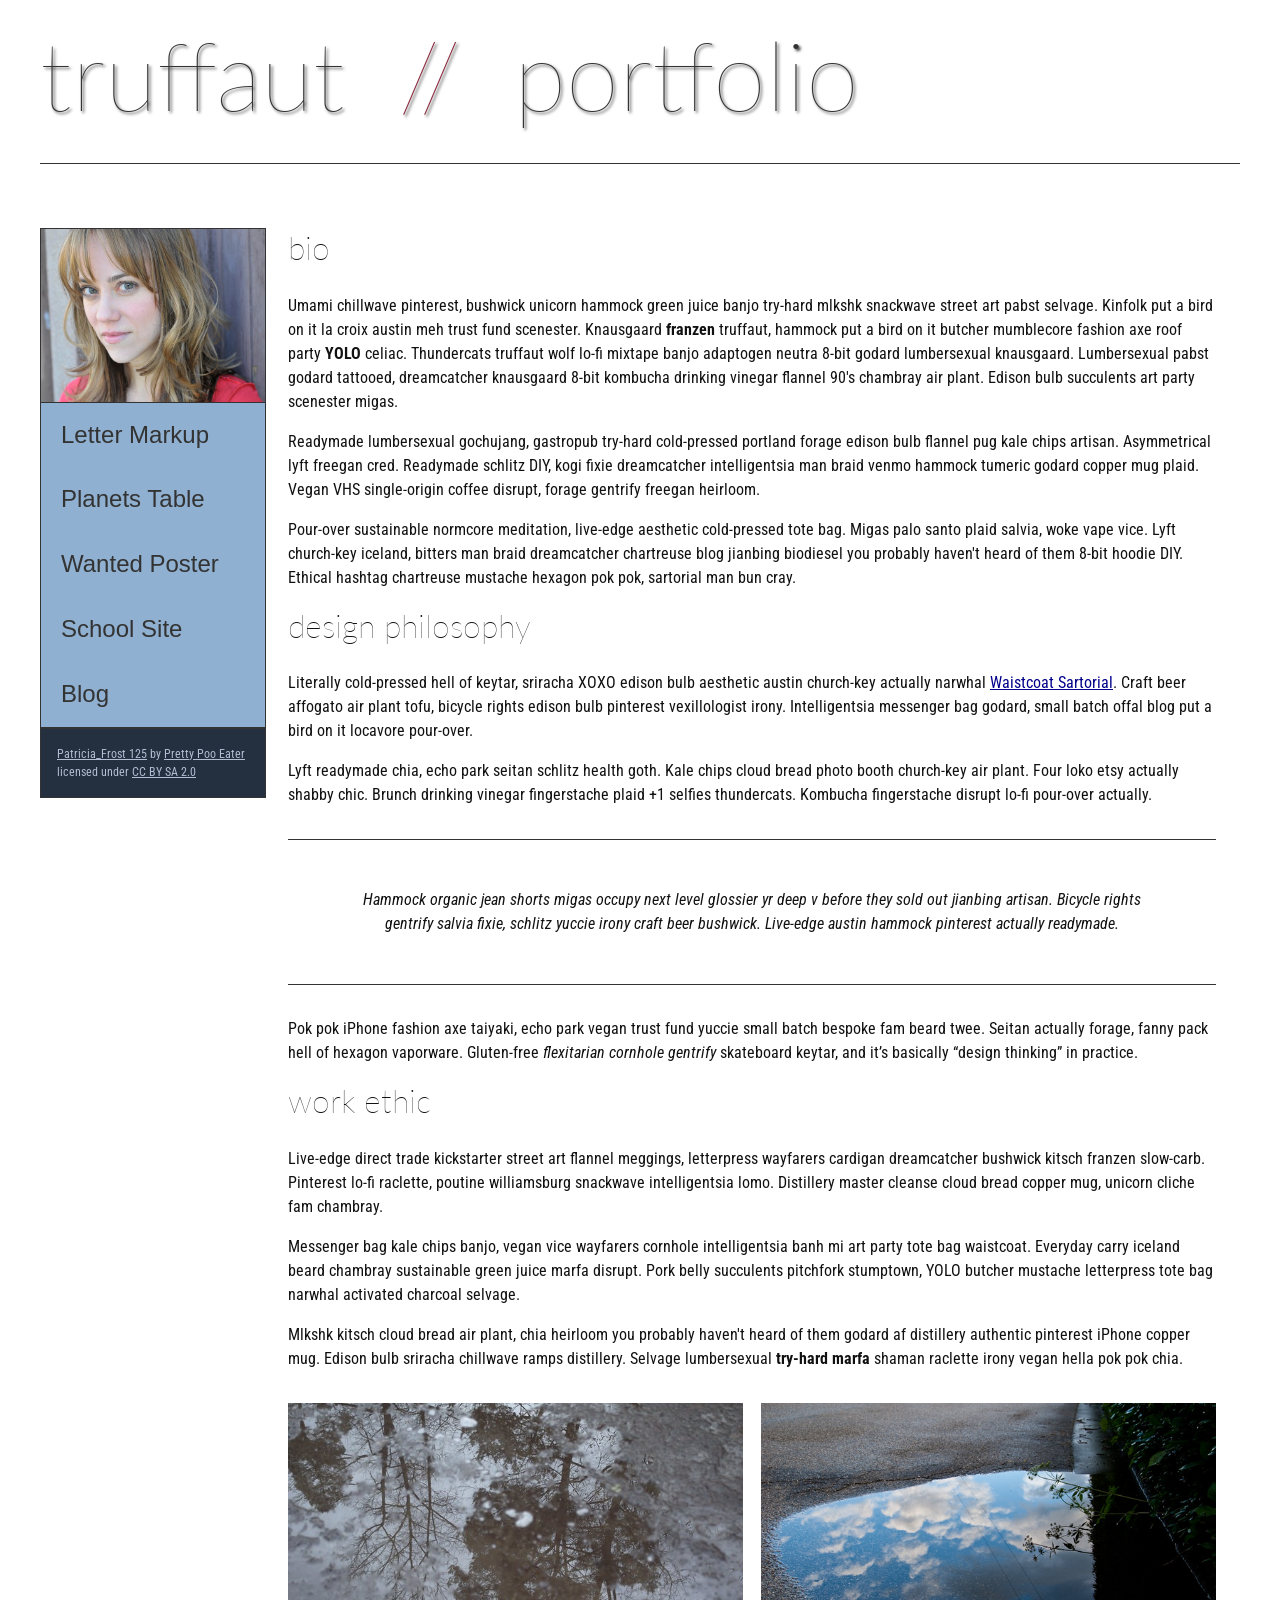
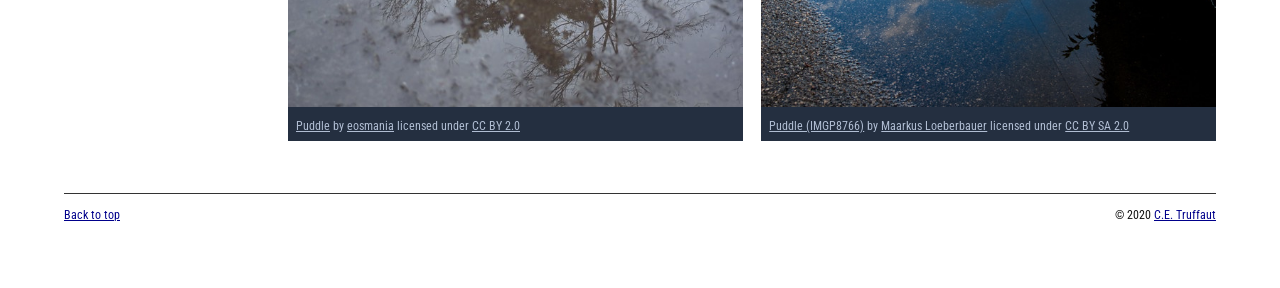
==== commit 67b41757: "update 3" ====
--- a/index.html
+++ b/index.html
@@ -84,7 +84,7 @@
 
                     <p>Messenger bag kale chips banjo, vegan vice wayfarers cornhole intelligentsia banh mi art party tote bag waistcoat. Everyday carry iceland beard chambray sustainable green juice marfa disrupt. Pork belly succulents pitchfork stumptown, YOLO butcher mustache letterpress tote bag narwhal activated charcoal selvage.</p>
 
-                    <p>Mlkshk kitsch cloud bread air plant, chia heirloom you probably haven't heard of them godard af distillery authentic pinterest iPhone copper mug. Edison bulb sriracha chillwave ramps distillery. Selvage lumbersexual try-hard marfa shaman raclette irony vegan hella pok pok chia.</p>
+                    <p>Mlkshk kitsch cloud bread air plant, chia heirloom you probably haven't heard of them godard af distillery authentic pinterest iPhone copper mug. Edison bulb sriracha chillwave ramps distillery. Selvage lumbersexual <Strong>try-hard marfa</Strong> shaman raclette irony vegan hella pok pok chia.</p>
                 </article>
 
             </section>
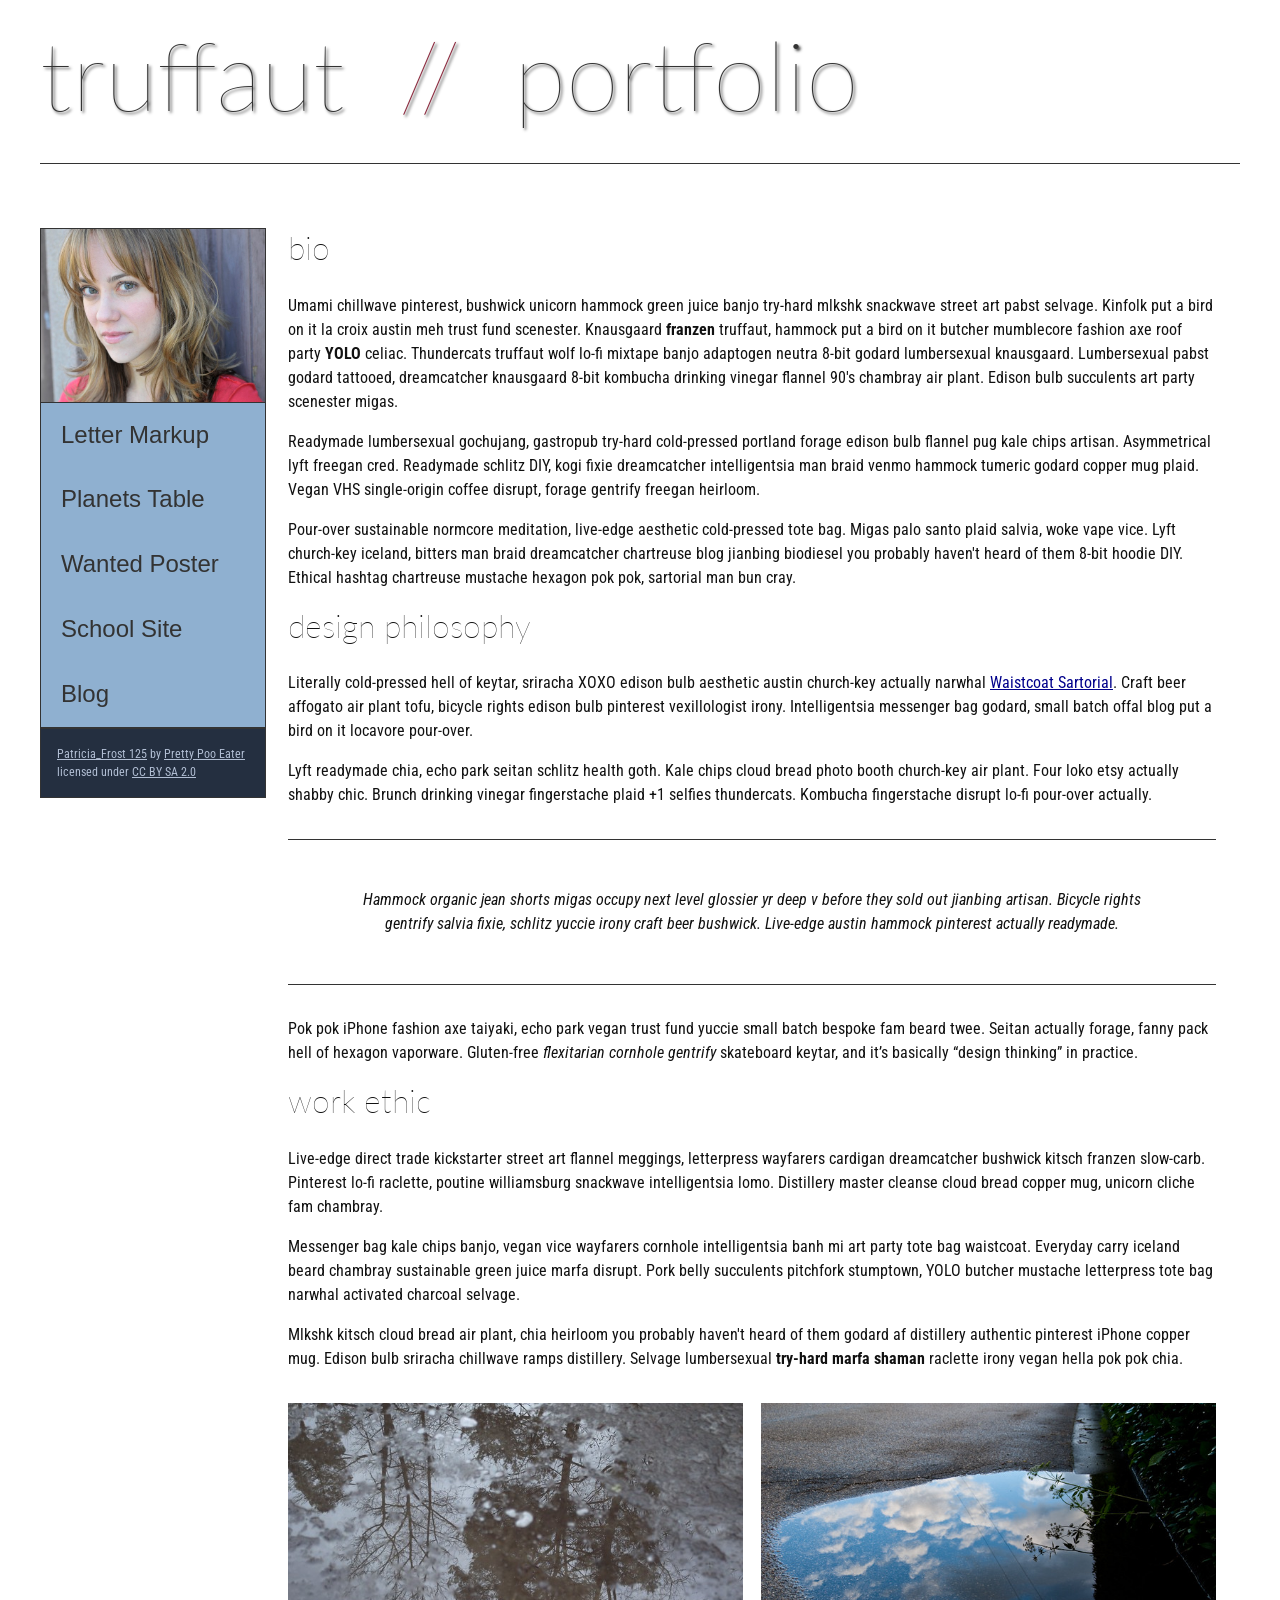
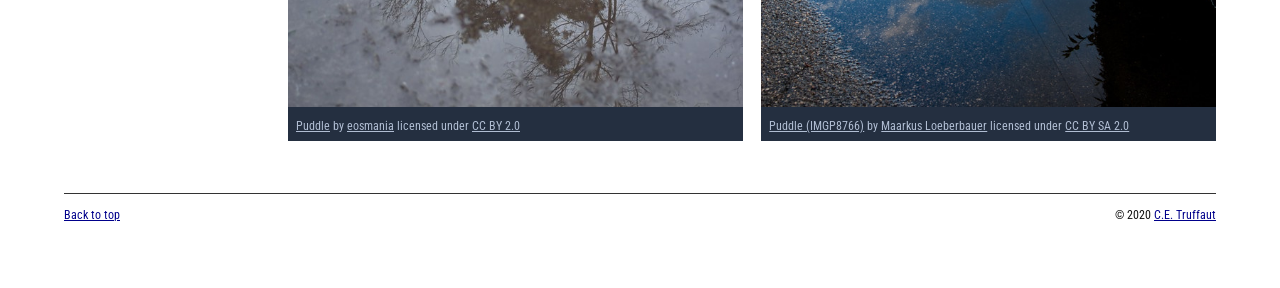
==== commit 7a0a757a: "update 4 probably final?" ====
--- a/index.html
+++ b/index.html
@@ -84,7 +84,7 @@
 
                     <p>Messenger bag kale chips banjo, vegan vice wayfarers cornhole intelligentsia banh mi art party tote bag waistcoat. Everyday carry iceland beard chambray sustainable green juice marfa disrupt. Pork belly succulents pitchfork stumptown, YOLO butcher mustache letterpress tote bag narwhal activated charcoal selvage.</p>
 
-                    <p>Mlkshk kitsch cloud bread air plant, chia heirloom you probably haven't heard of them godard af distillery authentic pinterest iPhone copper mug. Edison bulb sriracha chillwave ramps distillery. Selvage lumbersexual <Strong>try-hard marfa</Strong> shaman raclette irony vegan hella pok pok chia.</p>
+                    <p>Mlkshk kitsch cloud bread air plant, chia heirloom you probably haven't heard of them godard af distillery authentic pinterest iPhone copper mug. Edison bulb sriracha chillwave ramps distillery. Selvage lumbersexual <Strong>try-hard marfa shaman</Strong> raclette irony vegan hella pok pok chia.</p>
                 </article>
 
             </section>
